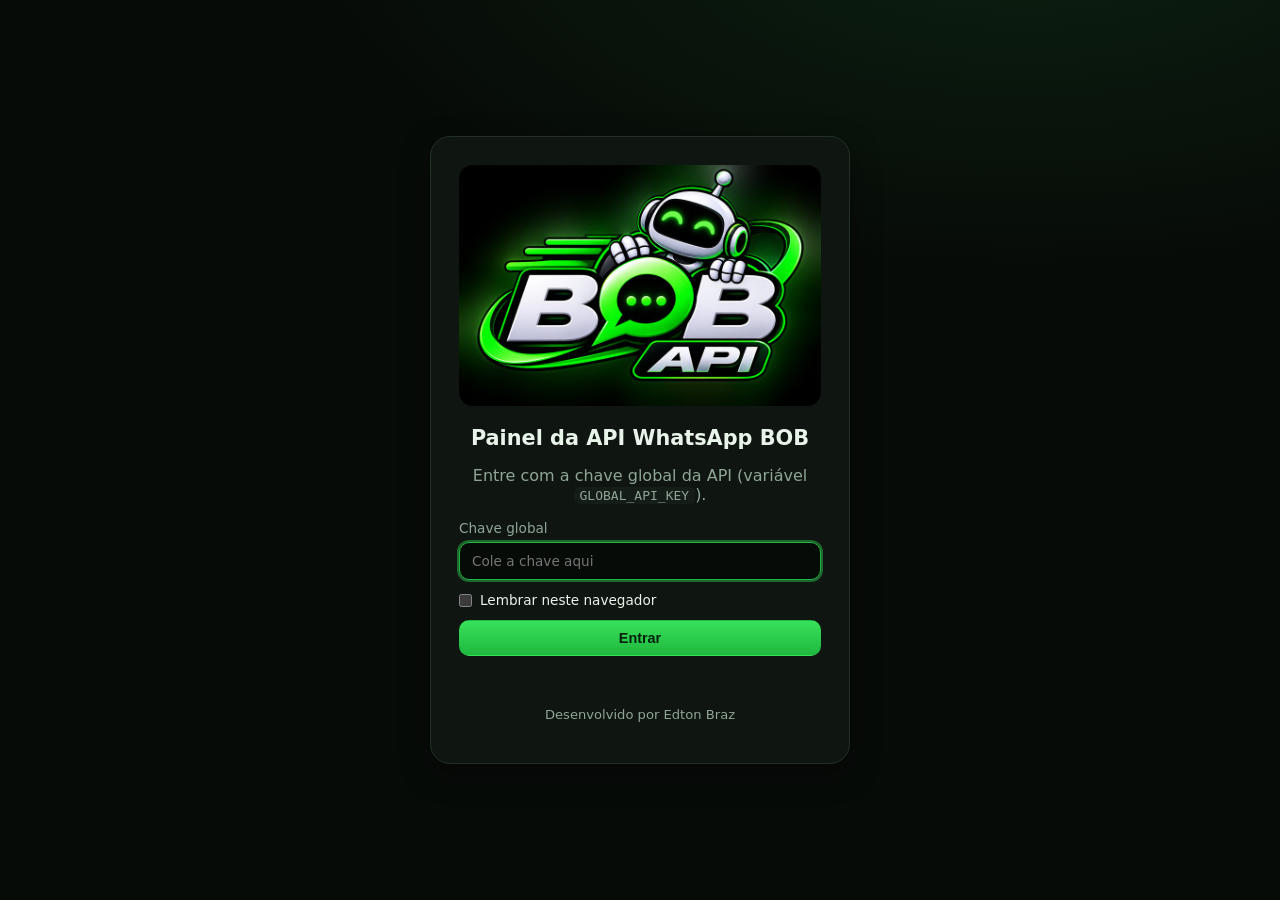
==== internal/panel/static/index.html @ b5714ce4 "wip: motor próprio, painel e documentação" ====
<!doctype html>
<html lang="pt-BR">
<head>
<meta charset="utf-8">
<meta name="viewport" content="width=device-width, initial-scale=1">
<title>Painel · API WhatsApp BOB</title>
<link rel="icon" href="icone.png">
<link rel="stylesheet" href="style.css">
</head>
<body>
<!-- Entrada -->
<section id="login" class="login hidden">
  <form id="login-form" class="login-card">
    <img src="logo.jpg" alt="API WhatsApp BOB" class="login-logo">
    <h1>Painel da API WhatsApp BOB</h1>
    <p class="muted">Entre com a chave global da API (variável <code>GLOBAL_API_KEY</code>).</p>
    <label>Chave global
      <input id="login-key" type="password" autocomplete="current-password" placeholder="Cole a chave aqui" required>
    </label>
    <label class="check"><input id="login-remember" type="checkbox"> Lembrar neste navegador</label>
    <button class="btn primary block" type="submit">Entrar</button>
    <p id="login-error" class="error"></p>
    <p class="muted small">Desenvolvido por Edton Braz</p>
  </form>
</section>

<!-- Aplicação -->
<div id="app" class="app hidden">
  <aside class="sidebar" id="sidebar">
    <div class="brand"><img src="logo.jpg" alt="API WhatsApp BOB"></div>
    <nav>
      <a href="#instancias" data-page="instancias"><span>📱</span> Instâncias</a>
      <a href="#enviar" data-page="enviar"><span>✉️</span> Enviar mensagem</a>
      <a href="#eventos" data-page="eventos"><span>⚡</span> Eventos ao vivo</a>
      <a href="#servidor" data-page="servidor"><span>🖥️</span> Servidor</a>
      <a href="/swagger/index.html" target="_blank" rel="noopener"><span>📘</span> Documentação da API</a>
      <a href="#apoie" data-page="apoie"><span>💚</span> Apoie o projeto</a>
    </nav>
    <div class="sidebar-foot">
      <span id="version" class="muted small"></span>
      <button class="btn ghost small" id="logout">Sair</button>
    </div>
  </aside>
  <main>
    <header class="topbar">
      <button class="btn ghost menu" id="menu" aria-label="Menu">☰</button>
      <h2 id="page-title">Instâncias</h2>
      <span class="spacer"></span>
      <span id="server-status" class="pill">…</span>
    </header>

    <section class="page" id="page-instancias">
      <div class="stats" id="stats"></div>
      <div class="toolbar">
        <input id="filter" type="search" placeholder="Buscar instância ou número">
        <button class="btn primary" id="new-instance">+ Nova instância</button>
      </div>
      <div id="instances" class="grid"></div>
    </section>

    <section class="page hidden" id="page-enviar">
      <form id="send-form" class="card form">
        <div class="row">
          <label>Instância <select id="send-instance" required></select></label>
          <label>Número (com DDI e DDD) <input id="send-number" placeholder="5511999998888" required></label>
        </div>
        <label>Tipo
          <select id="send-type">
            <option value="text">Texto</option>
            <option value="media">Imagem, vídeo, áudio ou documento (URL)</option>
            <option value="sticker">Figurinha (URL da imagem)</option>
            <option value="location">Localização</option>
            <option value="poll">Enquete</option>
          </select>
        </label>
        <div data-type="text"><label>Mensagem <textarea id="send-text" rows="4" placeholder="Olá! Tudo bem?"></textarea></label></div>
        <div data-type="media" class="hidden">
          <label>URL do arquivo <input id="send-url" placeholder="https://..."></label>
          <div class="row">
            <label>Tipo do arquivo <select id="send-media-type"><option value="">Detectar</option><option value="image">Imagem</option><option value="video">Vídeo</option><option value="audio">Áudio (nota de voz)</option><option value="document">Documento</option></select></label>
            <label>Legenda <input id="send-caption"></label>
          </div>
        </div>
        <div data-type="sticker" class="hidden"><label>URL da imagem (PNG, JPG, GIF ou WebP) <input id="send-sticker" placeholder="https://..."></label></div>
        <div data-type="location" class="hidden row">
          <label>Latitude <input id="send-lat" placeholder="-23.5505"></label>
          <label>Longitude <input id="send-lng" placeholder="-46.6333"></label>
          <label>Nome <input id="send-place"></label>
        </div>
        <div data-type="poll" class="hidden">
          <label>Pergunta <input id="send-question"></label>
          <label>Opções (uma por linha) <textarea id="send-options" rows="3"></textarea></label>
        </div>
        <div class="actions"><button class="btn primary" type="submit">Enviar</button></div>
        <pre id="send-result" class="result hidden"></pre>
      </form>
    </section>

    <section class="page hidden" id="page-eventos">
      <div class="toolbar">
        <select id="events-instance"><option value="">Todas as instâncias</option></select>
        <button class="btn" id="events-toggle">Pausar</button>
        <button class="btn ghost" id="events-clear">Limpar</button>
        <span id="events-state" class="pill">desconectado</span>
      </div>
      <div id="events" class="events"><p class="muted">Os eventos (mensagens, recibos, conexão, QR Code...) aparecem aqui em tempo real.</p></div>
    </section>

    <section class="page hidden" id="page-servidor">
      <div id="server" class="grid two"></div>
    </section>

    <section class="page hidden" id="page-apoie">
      <div class="card pix">
        <img src="pix.png" alt="QR Code Pix">
        <div>
          <h3>Apoie a API WhatsApp BOB</h3>
          <p>A BOB é livre. Se ela ajuda o seu negócio, contribua com qualquer valor pelo Pix.</p>
          <p><strong>Favorecido:</strong> Edton Kaik Braz Da Conceição<br><strong>Chave Pix (CPF):</strong> 04646947285</p>
          <label>Pix Copia e Cola <textarea id="pix-code" rows="3" readonly></textarea></label>
          <button class="btn primary" id="pix-copy">Copiar código</button>
        </div>
      </div>
    </section>
    <footer class="foot muted small">API WhatsApp BOB · Desenvolvido por Edton Braz · motor whatsmeow</footer>
  </main>
</div>

<dialog id="modal"><div class="modal-head"><h3 id="modal-title"></h3><button class="btn ghost" id="modal-close" aria-label="Fechar">✕</button></div><div id="modal-body"></div></dialog>
<div id="toast" class="toast hidden"></div>
<script src="app.js"></script>
</body>
</html>
---- internal/panel/static/style.css ----
/* API WhatsApp BOB - Desenvolvido por Edton Braz */
:root{
  --bg:#070b08;--panel:#0f1611;--panel2:#141d17;--line:#223026;--text:#e8f3ea;--muted:#8fa596;
  --green:#39e15a;--green2:#1fb83f;--on-green:#04210b;--red:#ff5d5d;--yellow:#ffc93c;--blue:#56b4ff;
  --radius:14px;--shadow:0 10px 30px rgba(0,0,0,.35);
  font-family:"Inter",system-ui,-apple-system,"Segoe UI",Roboto,sans-serif;color-scheme:dark;
}
*{box-sizing:border-box}
body{margin:0;background:radial-gradient(1200px 600px at 80% -10%,rgba(57,225,90,.10),transparent 60%),var(--bg);color:var(--text);min-height:100vh}
a{color:var(--green)}
code{background:var(--panel2);padding:1px 6px;border-radius:6px}
.hidden{display:none!important}
.muted{color:var(--muted)}.small{font-size:.82rem}
.error{color:var(--red);min-height:1.2em}
/* botões */
.btn{border:1px solid var(--line);background:var(--panel2);color:var(--text);padding:9px 14px;border-radius:10px;font-weight:600;cursor:pointer;font-size:.9rem;display:inline-flex;align-items:center;gap:6px}
.btn:hover{border-color:var(--green2)}
.btn.primary{background:linear-gradient(180deg,var(--green),var(--green2));color:var(--on-green);border-color:transparent}
.btn.danger{color:var(--red);border-color:rgba(255,93,93,.35)}
.btn.ghost{background:transparent}
.btn.small{padding:6px 10px;font-size:.8rem}
.btn.block{width:100%;justify-content:center}
.btn:disabled{opacity:.5;cursor:wait}
input,select,textarea{width:100%;background:var(--bg);border:1px solid var(--line);color:var(--text);padding:10px 12px;border-radius:10px;font:inherit;margin-top:6px}
input:focus,select:focus,textarea:focus{outline:2px solid rgba(57,225,90,.4);border-color:var(--green2)}
label{display:block;font-size:.85rem;color:var(--muted);margin-bottom:12px}
label.check{display:flex;gap:8px;align-items:center;color:var(--text)}
label.check input{width:auto;margin:0}
/* entrada */
.login{min-height:100vh;display:grid;place-items:center;padding:16px}
.login-card{width:min(420px,100%);background:var(--panel);border:1px solid var(--line);border-radius:20px;padding:28px;box-shadow:var(--shadow);text-align:center}
.login-card label{text-align:left}
.login-logo{width:100%;border-radius:14px;margin-bottom:8px}
.login-card h1{font-size:1.3rem;margin:8px 0}
/* estrutura */
.app{display:flex;min-height:100vh}
.sidebar{width:250px;flex-shrink:0;background:rgba(15,22,17,.92);border-right:1px solid var(--line);display:flex;flex-direction:column;position:sticky;top:0;height:100vh}
.brand img{width:100%;display:block;border-bottom:1px solid var(--line)}
nav{display:flex;flex-direction:column;padding:12px;gap:4px;flex:1;overflow:auto}
nav a{color:var(--text);text-decoration:none;padding:10px 12px;border-radius:10px;display:flex;gap:10px;align-items:center;font-weight:500}
nav a:hover{background:var(--panel2)}
nav a.active{background:rgba(57,225,90,.12);color:var(--green);box-shadow:inset 3px 0 0 var(--green)}
.sidebar-foot{padding:14px;border-top:1px solid var(--line);display:flex;justify-content:space-between;align-items:center}
main{flex:1;min-width:0;display:flex;flex-direction:column}
.topbar{display:flex;align-items:center;gap:12px;padding:16px 24px;border-bottom:1px solid var(--line);position:sticky;top:0;background:rgba(7,11,8,.85);backdrop-filter:blur(8px);z-index:5}
.topbar h2{margin:0;font-size:1.25rem}
.spacer{flex:1}
.menu{display:none}
.page{padding:24px;flex:1}
.foot{padding:16px 24px;border-top:1px solid var(--line)}
.pill{padding:4px 10px;border-radius:99px;background:var(--panel2);border:1px solid var(--line);font-size:.8rem;white-space:nowrap}
.pill.ok{color:var(--green);border-color:rgba(57,225,90,.4)}
.pill.warn{color:var(--yellow);border-color:rgba(255,201,60,.4)}
.pill.bad{color:var(--red);border-color:rgba(255,93,93,.4)}
/* cartões */
.card{background:var(--panel);border:1px solid var(--line);border-radius:var(--radius);padding:18px;box-shadow:var(--shadow)}
.grid{display:grid;grid-template-columns:repeat(auto-fill,minmax(320px,1fr));gap:16px}
.grid.two{grid-template-columns:repeat(auto-fill,minmax(280px,1fr))}
.stats{display:grid;grid-template-columns:repeat(auto-fit,minmax(170px,1fr));gap:14px;margin-bottom:18px}
.stat{background:var(--panel);border:1px solid var(--line);border-radius:var(--radius);padding:16px}
.stat b{display:block;font-size:1.7rem;margin-top:4px}
.stat.ok b{color:var(--green)}.stat.bad b{color:var(--red)}
.toolbar{display:flex;gap:12px;align-items:center;margin-bottom:16px;flex-wrap:wrap}
.toolbar input,.toolbar select{margin:0;max-width:340px}
.inst-head{display:flex;gap:12px;align-items:center}
.avatar{width:46px;height:46px;border-radius:50%;background:var(--panel2);display:grid;place-items:center;font-size:1.3rem;border:2px solid var(--line);flex-shrink:0}
.avatar.on{border-color:var(--green)}
.inst-head h3{margin:0;font-size:1.05rem;overflow:hidden;text-overflow:ellipsis}
.inst-head .muted{font-size:.85rem}
.inst-meta{display:grid;grid-template-columns:auto 1fr;gap:4px 12px;font-size:.84rem;margin:14px 0;color:var(--muted)}
.inst-meta span:nth-child(even){color:var(--text);overflow:hidden;text-overflow:ellipsis;white-space:nowrap}
.inst-actions{display:flex;flex-wrap:wrap;gap:8px}
.empty{text-align:center;padding:40px}
/* formulário */
.form{max-width:760px}
.row{display:grid;grid-template-columns:repeat(auto-fit,minmax(200px,1fr));gap:12px}
.actions{display:flex;gap:10px;justify-content:flex-end;margin-top:8px}
.result{background:var(--bg);border:1px solid var(--line);border-radius:10px;padding:12px;overflow:auto;max-height:300px;font-size:.8rem}
/* eventos */
.events{display:flex;flex-direction:column;gap:8px}
.event{background:var(--panel);border:1px solid var(--line);border-radius:10px;padding:10px 12px;font-size:.84rem}
.event summary{cursor:pointer;display:flex;gap:10px;align-items:center;flex-wrap:wrap}
.event pre{white-space:pre-wrap;word-break:break-all;color:var(--muted);max-height:260px;overflow:auto}
.tag{background:rgba(57,225,90,.12);color:var(--green);padding:2px 8px;border-radius:6px;font-weight:600}
/* modal */
dialog{background:var(--panel);color:var(--text);border:1px solid var(--line);border-radius:18px;padding:0;width:min(640px,calc(100vw - 32px));box-shadow:var(--shadow)}
dialog::backdrop{background:rgba(0,0,0,.6)}
.modal-head{display:flex;justify-content:space-between;align-items:center;padding:14px 18px;border-bottom:1px solid var(--line)}
.modal-head h3{margin:0}
#modal-body{padding:18px;max-height:75vh;overflow:auto}
.tabs{display:flex;gap:6px;margin-bottom:16px;flex-wrap:wrap}
.tabs button{background:transparent;border:1px solid var(--line);color:var(--muted);padding:7px 12px;border-radius:99px;cursor:pointer;font-weight:600}
.tabs button.active{background:rgba(57,225,90,.15);color:var(--green);border-color:rgba(57,225,90,.4)}
.qr{display:grid;place-items:center;gap:12px;text-align:center}
.qr img{width:min(300px,80vw);background:#fff;padding:10px;border-radius:14px}
.pair-code{font-size:2rem;letter-spacing:.3em;font-weight:800;color:var(--green);font-family:ui-monospace,monospace}
.checks{display:grid;grid-template-columns:repeat(auto-fill,minmax(150px,1fr));gap:6px}
.logs{font-family:ui-monospace,monospace;font-size:.78rem;max-height:55vh;overflow:auto}
.logs div{padding:4px 0;border-bottom:1px dashed var(--line)}
.lv-ERROR{color:var(--red)}.lv-WARN{color:var(--yellow)}
.pix{display:flex;gap:24px;align-items:flex-start;max-width:820px;flex-wrap:wrap}
.pix img{width:240px;background:#fff;border-radius:14px;padding:8px}
.pix>div{flex:1;min-width:240px}
.toast{position:fixed;bottom:20px;left:50%;transform:translateX(-50%);background:var(--panel2);border:1px solid var(--green2);padding:12px 18px;border-radius:12px;box-shadow:var(--shadow);z-index:50;max-width:calc(100vw - 32px)}
.toast.bad{border-color:var(--red)}
/* telas pequenas */
@media (max-width:860px){
  .sidebar{position:fixed;left:-260px;z-index:20;transition:left .2s}
  .sidebar.open{left:0}
  .menu{display:inline-flex}
  .page{padding:16px}
  .topbar{padding:12px 16px}
  .grid{grid-template-columns:1fr}
}
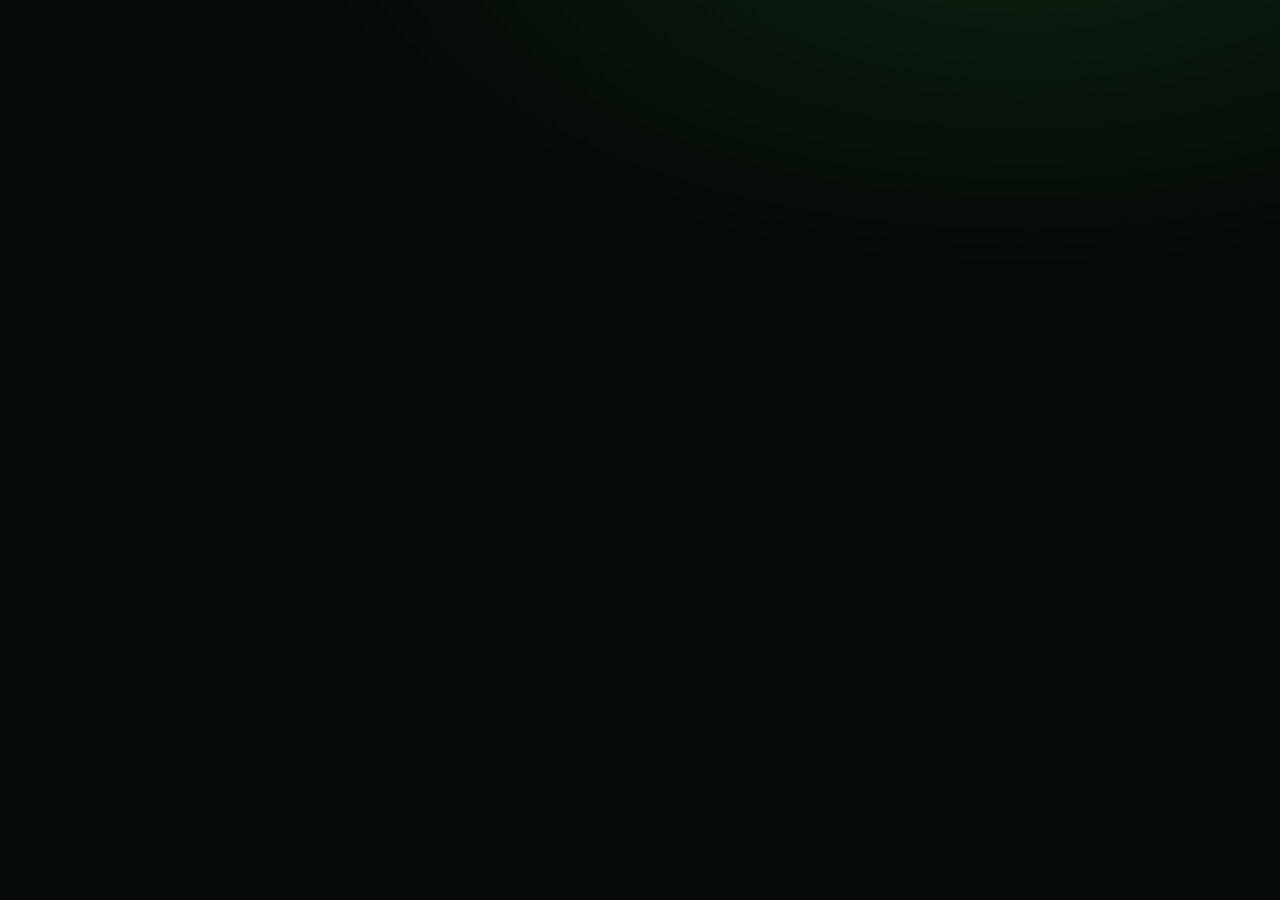
==== commit 92308984: "Merge pull request #12 from Edton180/claude/project-thread-tak5l5 BOB 2.5.0: licença comercial, memb" ====
--- a/internal/panel/static/index.html
+++ b/internal/panel/static/index.html
@@ -31,6 +31,7 @@
     <nav>
       <a href="#instancias" data-page="instancias"><span>📱</span> Instâncias</a>
       <a href="#enviar" data-page="enviar"><span>✉️</span> Enviar mensagem</a>
+      <a href="#chamadas" data-page="chamadas"><span>📞</span> Chamadas</a>
       <a href="#eventos" data-page="eventos"><span>⚡</span> Eventos ao vivo</a>
       <a href="#servidor" data-page="servidor"><span>🖥️</span> Servidor</a>
       <a href="/swagger/index.html" target="_blank" rel="noopener"><span>📘</span> Documentação da API</a>
@@ -96,6 +97,48 @@
       </form>
     </section>
 
+    <section class="page hidden" id="page-chamadas">
+      <div class="toolbar">
+        <select id="call-instance" aria-label="Instância"></select>
+        <label class="check switch"><input id="call-enabled" type="checkbox"> Chamadas ligadas nesta instância</label>
+        <span id="call-state" class="pill">…</span>
+      </div>
+      <div class="grid two calls">
+        <div class="card">
+          <h3>Softphone</h3>
+          <p class="muted small">Atenda e faça ligações de voz e vídeo do WhatsApp por este navegador. O áudio e o vídeo passam pela BOB em tempo real e não são gravados.</p>
+          <form id="call-form" class="row">
+            <label>Número (com DDI e DDD) <input id="call-number" placeholder="5511999998888" required></label>
+            <label class="check"><input id="call-video" type="checkbox"> Com vídeo</label>
+            <div class="actions"><button class="btn primary" type="submit">📞 Ligar</button></div>
+          </form>
+          <div id="phone" class="phone hidden">
+            <div class="phone-head"><strong id="phone-peer"></strong><span id="phone-status" class="pill"></span><span id="phone-timer" class="muted"></span></div>
+            <div class="phone-videos">
+              <video id="phone-remote" autoplay playsinline></video>
+              <video id="phone-local" autoplay playsinline muted></video>
+            </div>
+            <audio id="phone-audio" autoplay></audio>
+            <div class="actions">
+              <button class="btn" id="phone-mute">🎙️ Microfone</button>
+              <button class="btn" id="phone-camera">📷 Câmera</button>
+              <button class="btn danger" id="phone-hangup">⏹ Desligar</button>
+            </div>
+          </div>
+        </div>
+        <div class="card">
+          <h3>Tocando agora</h3>
+          <div id="call-live" class="call-list"><p class="muted">Nenhuma chamada em andamento.</p></div>
+        </div>
+      </div>
+      <div class="card">
+        <div class="toolbar"><h3>Histórico</h3><span class="spacer"></span>
+          <select id="call-filter" aria-label="Filtro"><option value="">Todas</option><option value="missed">Perdidas</option><option value="ended">Atendidas e encerradas</option><option value="rejected">Recusadas</option></select>
+        </div>
+        <div id="call-history" class="call-list"></div>
+      </div>
+    </section>
+
     <section class="page hidden" id="page-eventos">
       <div class="toolbar">
         <select id="events-instance"><option value="">Todas as instâncias</option></select>
@@ -115,14 +158,14 @@
         <img src="pix.png" alt="QR Code Pix">
         <div>
           <h3>Apoie a API WhatsApp BOB</h3>
-          <p>A BOB é livre. Se ela ajuda o seu negócio, contribua com qualquer valor pelo Pix.</p>
+          <p>Se a BOB ajuda você, contribua com qualquer valor pelo Pix.</p>
           <p><strong>Favorecido:</strong> Edton Kaik Braz Da Conceição<br><strong>Chave Pix (CPF):</strong> 04646947285</p>
           <label>Pix Copia e Cola <textarea id="pix-code" rows="3" readonly></textarea></label>
           <button class="btn primary" id="pix-copy">Copiar código</button>
         </div>
       </div>
     </section>
-    <footer class="foot muted small">API WhatsApp BOB · Desenvolvido por Edton Braz · motor whatsmeow</footer>
+    <footer class="foot muted small">API WhatsApp BOB · Desenvolvido por Edton Braz · motor whatsmeow · Uso não comercial gratuito; uso comercial requer <a href="https://github.com/Edton180/API-Whatsapp-BOB-/blob/main/LICENCA-COMERCIAL.md" target="_blank" rel="noopener">licença comercial</a></footer>
   </main>
 </div>
 
--- a/internal/panel/static/style.css
+++ b/internal/panel/static/style.css
@@ -112,3 +112,18 @@
   .topbar{padding:12px 16px}
   .grid{grid-template-columns:1fr}
 }
+/* chamadas */
+.grid.calls{margin-bottom:16px;grid-template-columns:repeat(auto-fit,minmax(320px,1fr))}
+.switch{margin:0}
+.call-list{display:flex;flex-direction:column;gap:8px}
+.call-row{display:flex;align-items:center;gap:10px;flex-wrap:wrap;padding:10px 12px;border:1px solid var(--line);border-radius:10px;background:var(--panel2)}
+.call-row .who{flex:1;min-width:160px}
+.call-row.ringing{border-color:rgba(57,225,90,.5);animation:ring 1.2s ease-in-out infinite}
+@keyframes ring{50%{box-shadow:0 0 0 4px rgba(57,225,90,.15)}}
+.phone{margin-top:12px;border-top:1px solid var(--line);padding-top:12px}
+.phone-head{display:flex;gap:10px;align-items:center;margin-bottom:10px}
+.phone-videos{position:relative;background:#000;border-radius:12px;overflow:hidden;aspect-ratio:16/9;margin-bottom:10px}
+.phone-videos video{width:100%;height:100%;object-fit:contain;display:block}
+#phone-local{position:absolute;right:8px;bottom:8px;width:28%;height:auto;border-radius:8px;border:1px solid var(--line)}
+.btn.on{border-color:var(--green2);color:var(--green)}
+.btn.off{border-color:rgba(255,93,93,.5);color:var(--red)}
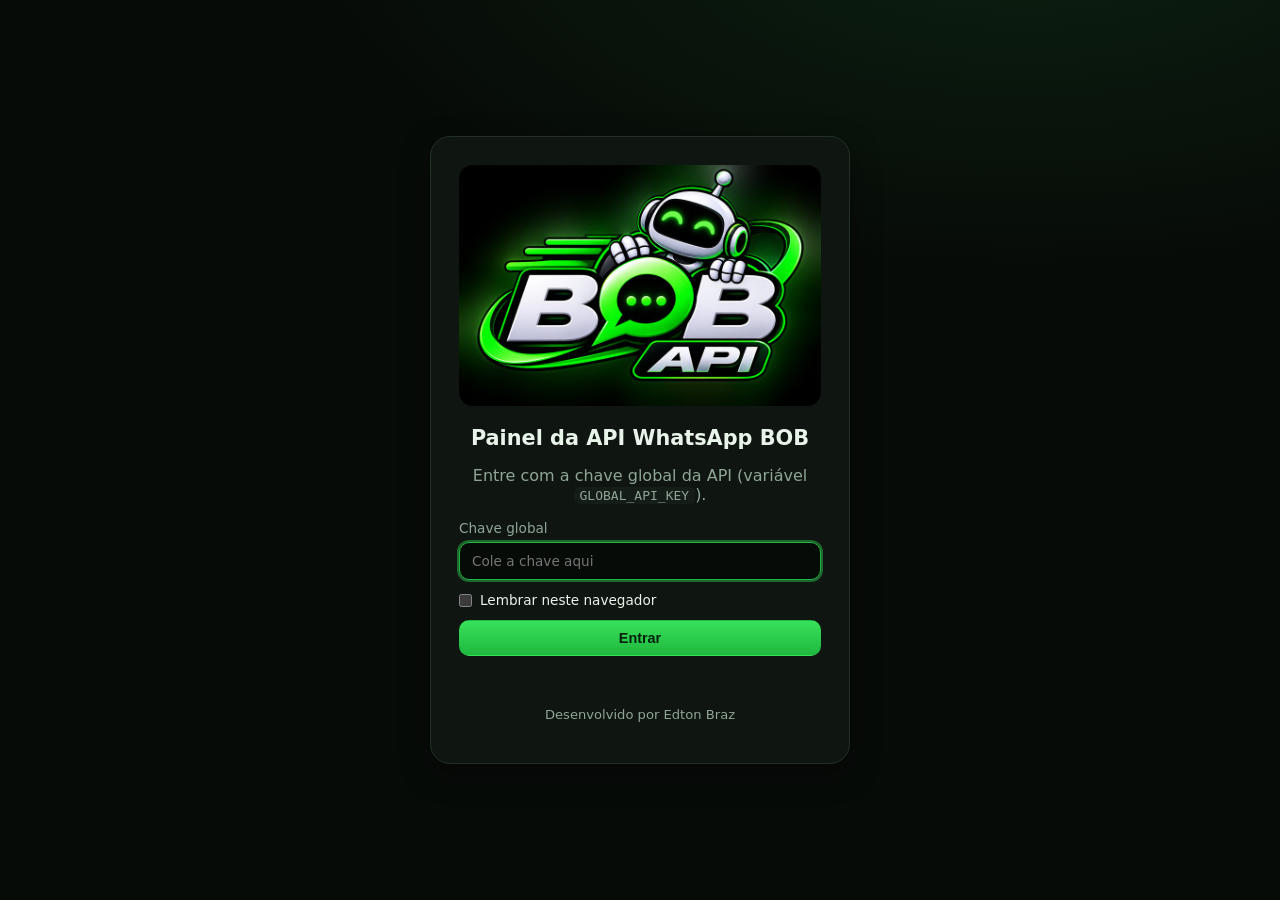
==== commit 8dbbcdae: "Junta a main (2.6.0) e sobe as cobranças para 2.7.0 A main já publicou a 2.6.0 (ferramentas e tarefa" ====
--- a/internal/panel/static/index.html
+++ b/internal/panel/static/index.html
@@ -32,6 +32,7 @@
       <a href="#instancias" data-page="instancias"><span>📱</span> Instâncias</a>
       <a href="#enviar" data-page="enviar"><span>✉️</span> Enviar mensagem</a>
       <a href="#chamadas" data-page="chamadas"><span>📞</span> Chamadas</a>
+      <a href="#cobrancas" data-page="cobrancas"><span>💰</span> Cobranças</a>
       <a href="#eventos" data-page="eventos"><span>⚡</span> Eventos ao vivo</a>
       <a href="#servidor" data-page="servidor"><span>🖥️</span> Servidor</a>
       <a href="/swagger/index.html" target="_blank" rel="noopener"><span>📘</span> Documentação da API</a>
@@ -139,6 +140,51 @@
       </div>
     </section>
 
+    <section class="page hidden" id="page-cobrancas">
+      <div class="toolbar">
+        <select id="charge-instance" aria-label="Instância"></select>
+        <span class="muted small">A BOB monta a cobrança, envia ao cliente pelo WhatsApp e guarda a situação. O dinheiro vai direto para a sua conta.</span>
+      </div>
+      <div class="grid two">
+        <form id="charge-form" class="card form">
+          <h3>Nova cobrança</h3>
+          <div class="row">
+            <label>Número do cliente (com DDI e DDD) <input id="charge-number" placeholder="5511999998888" required></label>
+            <label>Nome do cliente <input id="charge-name"></label>
+          </div>
+          <div class="row">
+            <label>Valor (R$) <input id="charge-amount" inputmode="decimal" placeholder="49,90" required></label>
+            <label>Vencimento <input id="charge-due" type="date"></label>
+          </div>
+          <label>Descrição <input id="charge-description" placeholder="Mensalidade de novembro"></label>
+          <label>Link de pagamento (opcional) <input id="charge-url" placeholder="https://..."></label>
+          <label class="check"><input id="charge-send" type="checkbox" checked> Enviar ao cliente agora</label>
+          <div class="actions"><button class="btn primary" type="submit">Criar cobrança</button></div>
+        </form>
+        <form id="charge-settings" class="card form">
+          <h3>Pix desta instância</h3>
+          <p class="muted small">Com a chave cadastrada, a BOB gera o Pix copia e cola e o QR Code de cada cobrança, já com o valor.</p>
+          <div class="row">
+            <label>Chave Pix <input id="charge-pix-key" placeholder="CPF, CNPJ, telefone, e-mail ou chave aleatória"></label>
+            <label>Tipo <select id="charge-pix-type"><option value="">Detectar</option><option value="cpf">CPF</option><option value="cnpj">CNPJ</option><option value="phone">Telefone</option><option value="email">E-mail</option><option value="random">Aleatória</option></select></label>
+          </div>
+          <div class="row">
+            <label>Nome do recebedor <input id="charge-pix-name" maxlength="25"></label>
+            <label>Cidade <input id="charge-pix-city" maxlength="15"></label>
+          </div>
+          <label>Texto da cobrança (opcional) <textarea id="charge-message" rows="2" placeholder="Olá {nome}! Sua {descricao} de {valor} vence em {vencimento}."></textarea></label>
+          <label>Texto do recibo (opcional) <textarea id="charge-receipt" rows="2" placeholder="Pagamento de {valor} confirmado. Obrigado!"></textarea></label>
+          <div class="actions"><button class="btn" type="submit">Salvar</button></div>
+        </form>
+      </div>
+      <div class="card">
+        <div class="toolbar"><h3>Cobranças</h3><span class="spacer"></span>
+          <select id="charge-filter" aria-label="Filtro"><option value="">Todas</option><option value="pending">Pendentes</option><option value="overdue">Vencidas</option><option value="paid">Pagas</option><option value="cancelled">Canceladas</option></select>
+        </div>
+        <div id="charge-list" class="call-list"></div>
+      </div>
+    </section>
+
     <section class="page hidden" id="page-eventos">
       <div class="toolbar">
         <select id="events-instance"><option value="">Todas as instâncias</option></select>
